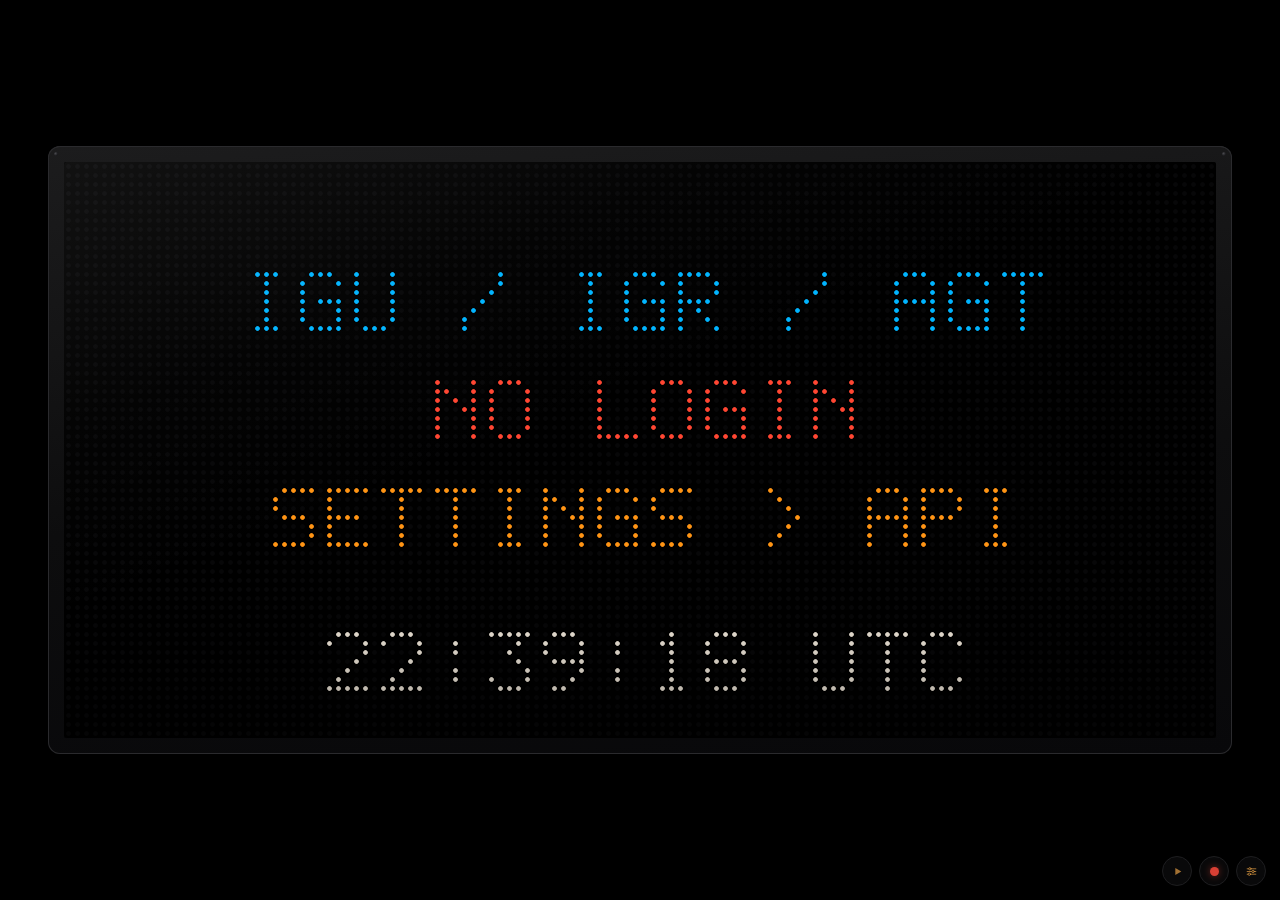
==== painel/index.html @ a05c1598 "feat(painel): move o painel para /painel.html - painel/index.html -> /painel.html (caminhos de css/j" ====
<!DOCTYPE html>
<html lang="en">
<head>
  <meta charset="UTF-8">
  <meta name="robots" content="noindex, nofollow, noarchive">
  <link rel="canonical" href="/painel.html">
  <meta http-equiv="refresh" content="0; url=/painel.html">
  <title>Arrivals and departures</title>
</head>
<body>
  <p><a href="/painel.html">Open the arrivals and departures board</a></p>
  <script>location.replace('/painel.html' + location.search);</script>
</body>
</html>
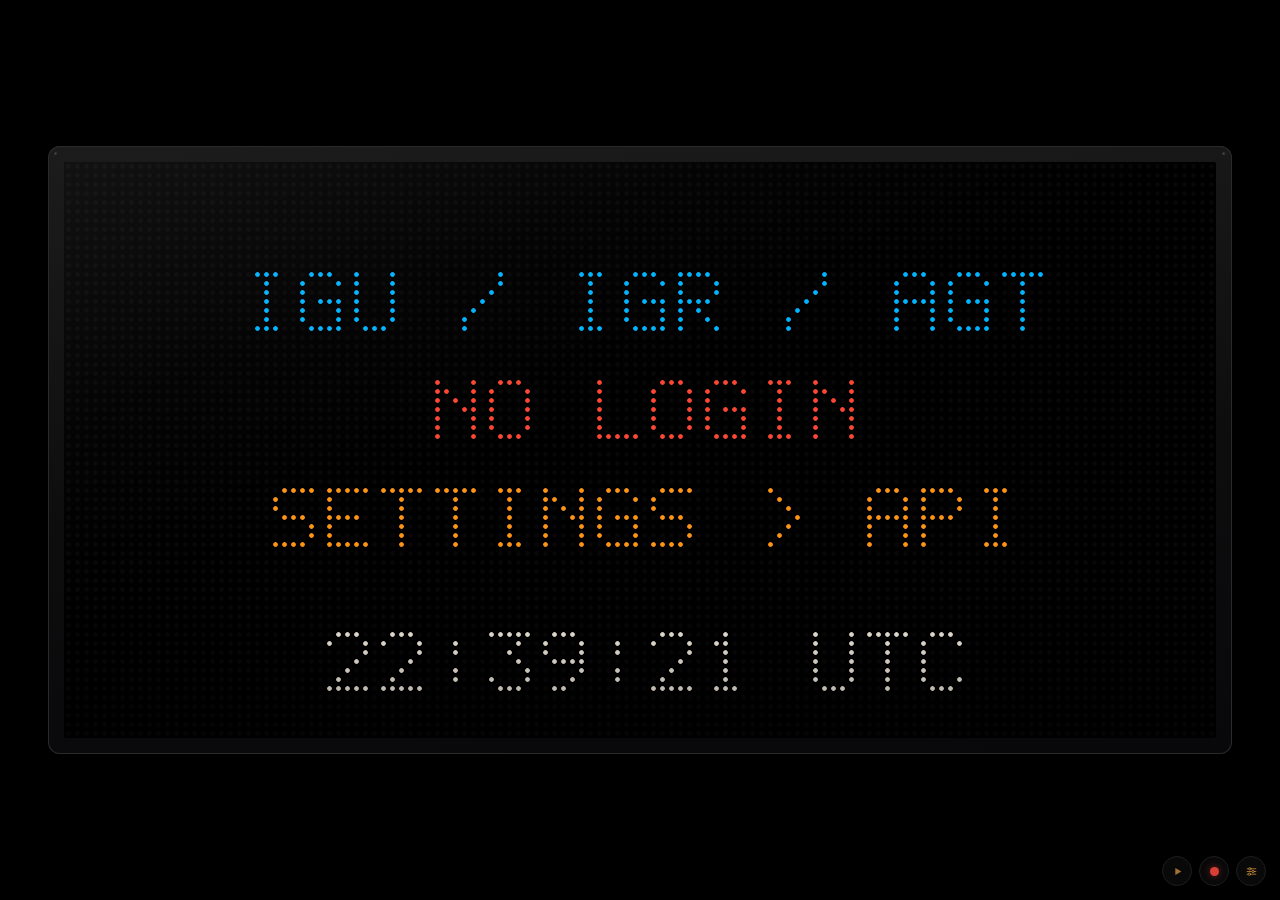
==== commit dae54dd4: "fix(painel): volta o painel para /painel/index.html O GitHub Pages nao serve /painel sem extensao qu" ====
--- a/painel/index.html
+++ b/painel/index.html
@@ -1,14 +1,151 @@
 <!DOCTYPE html>
-<html lang="en">
+<html lang="pt-BR">
+
 <head>
   <meta charset="UTF-8">
+  <meta name="viewport" content="width=device-width, initial-scale=1.0, viewport-fit=cover">
+
+  <link rel="apple-touch-icon" sizes="180x180" href="/favicon/apple-touch-icon.png">
+  <link rel="icon" type="image/png" sizes="32x32" href="/favicon/favicon-32x32.png">
+  <link rel="icon" type="image/png" sizes="16x16" href="/favicon/favicon-16x16.png">
+  <link rel="icon" type="image/x-icon" href="/favicon/favicon.ico">
+  <link rel="manifest" href="/favicon/site.webmanifest">
+
+  <!-- Página oculta: sem link em qualquer lugar do site e fora dos buscadores -->
   <meta name="robots" content="noindex, nofollow, noarchive">
-  <link rel="canonical" href="/painel.html">
-  <meta http-equiv="refresh" content="0; url=/painel.html">
+  <meta name="description" content="LED board of arrivals and departures — ADS-B data from the OpenSky Network.">
+  <meta name="theme-color" content="#000000">
+
+  <link rel="stylesheet" href="/painel/painel.css">
+
   <title>Arrivals and departures</title>
 </head>
+
 <body>
-  <p><a href="/painel.html">Open the arrivals and departures board</a></p>
-  <script>location.replace('/painel.html' + location.search);</script>
+
+  <main class="stage">
+    <!-- ============ PAINEL FÍSICO 320 × 160 mm (P2.5 = 128 × 64 LED) ============ -->
+    <div class="panel" id="panel" role="img" aria-label="LED board of arrivals and departures">
+      <div class="panel-inner">
+        <div class="boot" id="boot">booting</div>
+        <canvas id="glow" class="cv glow" width="128" height="64" aria-hidden="true"></canvas>
+        <canvas id="led" class="cv" width="128" height="64"></canvas>
+        <span class="mask" aria-hidden="true"></span>
+        <span class="glass" aria-hidden="true"></span>
+      </div>
+    </div>
+  </main>
+
+  <!-- ============ CONTROLES (canto inferior direito) ============ -->
+  <div class="dock">
+    <span class="dock-status" id="dockStatus" hidden>
+      <span class="dock-label" id="recordLabel"></span>
+      <span class="dock-counter" id="recordCounter"></span>
+    </span>
+
+    <button class="rbtn" id="playBtn" type="button" aria-label="Listen to live ATC audio" aria-pressed="false">
+      <svg class="i-play" viewBox="0 0 24 24" aria-hidden="true">
+        <path d="M8 5.5v13l11-6.5z" fill="currentColor" />
+      </svg>
+      <svg class="i-pause" viewBox="0 0 24 24" aria-hidden="true">
+        <rect x="6.5" y="5" width="4" height="14" rx="1" fill="currentColor" />
+        <rect x="13.5" y="5" width="4" height="14" rx="1" fill="currentColor" />
+      </svg>
+    </button>
+
+    <button class="rbtn rec" id="recordBtn" type="button"
+            data-label-idle="" data-label-recording="REC"
+            data-aria-idle="Record ATC audio (MP3)"
+            data-aria-recording="Stop recording and download the MP3"
+            aria-label="Record ATC audio (MP3)">
+      <span class="rec-dot" aria-hidden="true"></span>
+    </button>
+
+    <button class="rbtn" id="btnCfg" type="button" aria-label="Configurações">
+      <svg viewBox="0 0 24 24" aria-hidden="true" fill="none" stroke="currentColor" stroke-width="1.8"
+           stroke-linecap="round">
+        <path d="M4 7h16M4 12h16M4 17h16" />
+        <circle cx="9" cy="7" r="2.2" fill="#0b0b0c" />
+        <circle cx="15" cy="12" r="2.2" fill="#0b0b0c" />
+        <circle cx="8" cy="17" r="2.2" fill="#0b0b0c" />
+      </svg>
+    </button>
+  </div>
+
+  <!-- stream da fonia: o /radio-recorder.js usa este player para o pré-roll -->
+  <audio id="radioPlayer" preload="none" crossorigin="anonymous"></audio>
+
+  <!-- ============ CONFIGURAÇÕES: API e credenciais ============ -->
+  <div class="overlay" id="cfg" hidden>
+    <form class="cfg" id="cfgForm" autocomplete="off" role="dialog" aria-modal="true"
+          aria-label="Configurações">
+      <div class="cfg-title">Configurações</div>
+
+      <div class="cfg-grid">
+        <label class="field full">
+          <span>endereço da API</span>
+          <input id="apiBase" type="url" spellcheck="false" autocomplete="off"
+                 placeholder="http://localhost:5164">
+        </label>
+      </div>
+
+      <div class="cfg-grid">
+        <label class="field">
+          <span>e-mail</span>
+          <input id="email" type="email" spellcheck="false" autocomplete="username"
+                 placeholder="voce@exemplo.com">
+        </label>
+        <label class="field">
+          <span>senha</span>
+          <span class="pw">
+            <input id="password" type="password" spellcheck="false" autocomplete="current-password"
+                   placeholder="senha">
+            <button class="pw-eye" id="btnTogglePw" type="button"
+                    aria-label="mostrar senha" aria-pressed="false">
+              <svg class="i-eye" viewBox="0 0 24 24" aria-hidden="true" fill="none"
+                   stroke="currentColor" stroke-width="1.7" stroke-linecap="round">
+                <path d="M2 12s3.6-6.5 10-6.5S22 12 22 12s-3.6 6.5-10 6.5S2 12 2 12z" />
+                <circle cx="12" cy="12" r="2.8" />
+              </svg>
+              <svg class="i-eye-off" viewBox="0 0 24 24" aria-hidden="true" fill="none"
+                   stroke="currentColor" stroke-width="1.7" stroke-linecap="round">
+                <path d="M2 12s3.6-6.5 10-6.5S22 12 22 12s-3.6 6.5-10 6.5S2 12 2 12z" />
+                <circle cx="12" cy="12" r="2.8" />
+                <path d="M4 20 20 4" />
+              </svg>
+            </button>
+          </span>
+        </label>
+      </div>
+
+      <div class="cfg-actions">
+        <button class="btn primary" type="submit">entrar</button>
+        <button class="btn" type="button" id="btnClearKey">limpar</button>
+        <button class="btn" type="button" id="btnCloseCfg">fechar</button>
+      </div>
+
+      <div class="cfg-help-block">
+        <div class="cfg-help-title">Como usar</div>
+        <ul class="cfg-help">
+          <li><b>scroll</b> — o painel não rola; a página rola para caber na tela.</li>
+          <li><b>clique no painel</b> — copia o voo na tela (voo, companhia, rota, modelo, nível, DEP/ETA, distância). Só copia quando há voo.</li>
+          <li><b>setas ← →</b> — voo anterior / próximo, sem esperar os 30 s da rodada.</li>
+          <li><b>play</b> — fonia ao vivo do setor IGU/SBFI.</li>
+          <li><b>gravar</b> — inicia o buffer retroativo de 2 min; clique de novo para parar e baixar o MP3.</li>
+        </ul>
+      </div>
+
+      <div class="cfg-status" id="cfgStatus">—</div>
+      <div class="cfg-alert" id="alertBox" role="status" aria-live="polite"></div>
+
+      <div class="cfg-credit">
+        desenvolvido por <a href="https://romildo.net" target="_blank" rel="noopener noreferrer">romildo.net</a>
+      </div>
+    </form>
+  </div>
+
+  <script src="/radio-recorder.js" defer></script>
+  <script src="/painel/painel.js" defer></script>
 </body>
+
 </html>
--- a/painel/painel.css
+++ b/painel/painel.css
@@ -0,0 +1,537 @@
+/* ==========================================================================
+   /painel — página preta com um painel de LED físico no meio.
+   Painel de 320 × 160 mm em P2.5 => 128 × 64 LEDs RGB.
+   O conteúdo é desenhado pixel a pixel em <canvas> (1 pixel = 1 LED);
+   a máscara dá o formato de cada LED e a camada borrada faz o brilho.
+
+   Página secundária e oculta: não é linkada em lugar nenhum do site.
+   ========================================================================== */
+
+:root {
+  --cell: 6px;             /* tamanho de cada LED na tela (definido no JS) */
+  --bezel: 16px;           /* espessura da moldura do painel */
+
+  --ink: #d9d4c8;
+  --ink-dim: #7b7568;
+  --line: #22201c;
+  --amber: #ffb14d;
+}
+
+* { box-sizing: border-box; margin: 0; padding: 0; }
+
+html, body { height: 100%; }
+
+body {
+  background: #000;
+  color: var(--ink);
+  font-family: ui-monospace, 'SF Mono', 'Roboto Mono', monospace;
+  -webkit-font-smoothing: antialiased;
+  overflow: hidden;
+}
+
+/* ========== PALCO ========== */
+.stage {
+  height: 100%;
+  display: flex;
+  flex-direction: column;
+  align-items: center;
+  justify-content: center;
+  gap: 16px;
+  padding: 18px 12px;
+  background: #000;
+}
+
+/* ========== PAINEL FÍSICO ========== */
+.panel {
+  padding: var(--bezel);
+  border-radius: 12px;
+  background: linear-gradient(175deg, #1c1c1d 0%, #0d0d0e 55%, #08080a 100%);
+  box-shadow:
+    inset 0 0 0 1px #2a2a2d,
+    inset 0 1px 0 rgba(255, 255, 255, 0.06),
+    0 2px 0 #000,
+    0 26px 70px rgba(0, 0, 0, 0.95);
+  position: relative;
+}
+
+/* parafusos, para parecer um módulo de LED de verdade */
+.panel::before,
+.panel::after {
+  content: "";
+  position: absolute;
+  width: 4px;
+  height: 4px;
+  border-radius: 50%;
+  background: radial-gradient(circle at 35% 35%, #4a4a4e, #17171a 70%);
+  top: 6px;
+}
+.panel::before { left: 6px; }
+.panel::after { right: 6px; }
+
+.panel-inner {
+  position: relative;
+  width: calc(var(--cell) * 128);
+  height: calc(var(--cell) * 64);
+  background: #030303;
+  border-radius: 3px;
+  overflow: hidden;
+  box-shadow: inset 0 0 22px #000, inset 0 0 2px #000;
+}
+
+.boot {
+  position: absolute;
+  inset: 0;
+  display: grid;
+  place-items: center;
+  font-family: var(--mono, monospace);
+  font-size: 10px;
+  letter-spacing: 3px;
+  text-transform: uppercase;
+  color: rgba(255, 177, 77, 0.55);
+  pointer-events: none;
+  z-index: 0;
+}
+
+.cv {
+  position: absolute;
+  z-index: 1;
+  inset: 0;
+  width: 100%;
+  height: 100%;
+  image-rendering: pixelated;
+  image-rendering: crisp-edges;
+}
+
+/* brilho dos LEDs acesos */
+.glow {
+  filter: blur(5px) saturate(1.5);
+  opacity: 0.55;
+  transform: scale(1.01);
+}
+
+/* máscara: cada célula vira um ponto redondo com a moldura preta entre eles */
+.mask {
+  position: absolute;
+  z-index: 2;
+  inset: 0;
+  background-image: radial-gradient(circle at 50% 50%,
+      transparent 0 30%, #000 44%);
+  background-size: var(--cell) var(--cell);
+  background-repeat: repeat;
+  pointer-events: none;
+}
+
+/* reflexo do acrílico */
+.glass {
+  position: absolute;
+  z-index: 3;
+  inset: 0;
+  background:
+    linear-gradient(158deg, rgba(255, 255, 255, 0.07) 0%, rgba(255, 255, 255, 0.015) 26%, transparent 45%),
+    linear-gradient(0deg, rgba(0, 0, 0, 0.35), transparent 30%);
+  pointer-events: none;
+}
+
+/* ========== CONTROLES (canto inferior direito) ========== */
+.dock {
+  position: fixed;
+  right: 14px;
+  bottom: 14px;
+  z-index: 40;
+  display: flex;
+  align-items: center;
+  gap: 7px;
+}
+
+.rbtn {
+  width: 30px;
+  height: 30px;
+  padding: 0;
+  border-radius: 50%;
+  display: grid;
+  place-items: center;
+  background: #0b0b0c;
+  border: 1px solid #232326;
+  color: rgba(255, 177, 77, 0.75);
+  cursor: pointer;
+  opacity: 0.85;
+  transition: opacity 0.15s, border-color 0.15s, box-shadow 0.15s, color 0.15s, transform 0.1s;
+}
+
+.rbtn:hover { opacity: 1; }
+
+.rbtn:hover {
+  border-color: rgba(255, 177, 77, 0.45);
+  box-shadow: 0 0 10px rgba(255, 177, 77, 0.12);
+}
+
+.rbtn:active { transform: scale(0.96); }
+
+.rbtn:focus-visible {
+  outline: 1px solid var(--amber);
+  outline-offset: 3px;
+}
+
+.rbtn svg { width: 13px; height: 13px; display: block; }
+
+/* play/pause */
+.rbtn .i-pause { display: none; }
+.rbtn.playing .i-play { display: none; }
+.rbtn.playing .i-pause { display: block; }
+.rbtn.playing { color: #ffe0ae; border-color: rgba(255, 177, 77, 0.5); }
+
+/* gravar */
+.rec-dot {
+  width: 9px;
+  height: 9px;
+  border-radius: 50%;
+  background: #ff4b3e;
+  box-shadow: 0 0 7px rgba(255, 75, 62, 0.5);
+  transition: background 0.15s;
+}
+
+.rbtn.recording {
+  border-color: #ff6a5a;
+  animation: recPulse 1.4s ease-in-out infinite;
+}
+
+.rbtn.recording .rec-dot {
+  background: #ff2d1a;
+  box-shadow: 0 0 16px rgba(255, 45, 26, 0.9);
+}
+
+@keyframes recPulse {
+  0%, 100% { box-shadow: 0 0 0 rgba(255, 75, 62, 0); }
+  50% { box-shadow: 0 0 18px rgba(255, 75, 62, 0.35); }
+}
+
+/* tempo de gravação, ao lado dos botões */
+.dock-status {
+  display: flex;
+  align-items: baseline;
+  gap: 6px;
+  padding: 3px 8px;
+  border-radius: 999px;
+  background: rgba(11, 11, 12, 0.9);
+  border: 1px solid #232326;
+  font-family: var(--mono, monospace);
+  font-size: 9px;
+  letter-spacing: 1.2px;
+  color: var(--amber);
+  white-space: nowrap;
+}
+
+.dock-status[hidden] { display: none; }
+.dock-label { text-transform: uppercase; }
+.dock-counter { color: #ffe0ae; font-variant-numeric: tabular-nums; }
+
+@media (max-width: 520px) {
+  .dock { right: 10px; bottom: 10px; gap: 6px; }
+  .rbtn { width: 28px; height: 28px; }
+  .rbtn svg { width: 12px; height: 12px; }
+  .dock-status { display: none; }
+}
+
+/* ========== OVERLAY DE AJUSTES ========== */
+.overlay {
+  position: fixed;
+  inset: 0;
+  z-index: 50;
+  display: grid;
+  place-items: center;
+  padding: 20px;
+  background: rgba(0, 0, 0, 0.86);
+  backdrop-filter: blur(3px);
+}
+
+.overlay[hidden] { display: none; }
+
+.cfg {
+  width: min(640px, 100%);
+  max-height: 88vh;
+  overflow: auto;
+  background: #0b0b0c;
+  border: 1px solid var(--line);
+  border-radius: 10px;
+  padding: 20px 22px;
+  box-shadow: 0 30px 80px rgba(0, 0, 0, 0.9);
+  font-size: 12px;
+}
+
+.cfg-title {
+  font-size: 11px;
+  letter-spacing: 3px;
+  text-transform: uppercase;
+  color: var(--amber);
+  margin-bottom: 16px;
+}
+
+.field.full { grid-column: 1 / -1; }
+
+/* espaco entre os blocos de campo (endereco / credenciais) */
+.cfg-grid + .cfg-grid { margin-top: 16px; }
+
+.overlay .cfg { width: min(660px, 100%); }
+
+.cfg-grid {
+  display: grid;
+  gap: 10px;
+  grid-template-columns: repeat(auto-fit, minmax(140px, 1fr));
+}
+
+.field { display: flex; flex-direction: column; gap: 4px; min-width: 0; }
+
+.field span {
+  font-size: 9px;
+  letter-spacing: 1.6px;
+  text-transform: uppercase;
+  color: var(--ink-dim);
+}
+
+.field input,
+.field select {
+  font-family: inherit;
+  font-size: 14px;
+  letter-spacing: 0.5px;
+  color: var(--ink);
+  background: #050506;
+  border: 1px solid var(--line);
+  border-radius: 6px;
+  padding: 8px 10px;
+  width: 100%;
+  min-width: 0;
+  outline: none;
+  font-variant-numeric: tabular-nums;
+  appearance: none;
+}
+
+.field select {
+  background-image: linear-gradient(45deg, transparent 50%, var(--ink-dim) 50%),
+                    linear-gradient(135deg, var(--ink-dim) 50%, transparent 50%);
+  background-position: calc(100% - 15px) 55%, calc(100% - 10px) 55%;
+  background-size: 5px 5px, 5px 5px;
+  background-repeat: no-repeat;
+  padding-right: 26px;
+}
+
+.field input:focus,
+.field select:focus {
+  border-color: var(--amber);
+  box-shadow: 0 0 0 2px rgba(255, 177, 77, 0.12);
+}
+
+.field input[type="number"] { -moz-appearance: textfield; }
+.field input[type="number"]::-webkit-outer-spin-button,
+.field input[type="number"]::-webkit-inner-spin-button {
+  -webkit-appearance: none;
+  margin: 0;
+}
+
+.field input::placeholder { color: #3a3733; }
+
+.presets {
+  display: flex;
+  gap: 7px;
+  flex-wrap: wrap;
+  margin: 14px 0;
+}
+
+.chip {
+  font-family: inherit;
+  font-size: 9.5px;
+  letter-spacing: 1.4px;
+  text-transform: uppercase;
+  color: var(--ink-dim);
+  background: transparent;
+  border: 1px dashed var(--line);
+  border-radius: 999px;
+  padding: 5px 11px;
+  cursor: pointer;
+}
+
+.chip:hover { color: var(--amber); border-color: #3a3630; }
+
+.cfg-actions {
+  display: flex;
+  gap: 8px;
+  flex-wrap: wrap;
+  margin-top: 20px;
+}
+
+.btn {
+  font-family: inherit;
+  font-size: 9.5px;
+  letter-spacing: 1.6px;
+  text-transform: uppercase;
+  color: var(--ink);
+  background: transparent;
+  border: 1px solid var(--line);
+  border-radius: 6px;
+  padding: 8px 12px;
+  cursor: pointer;
+}
+
+.btn:hover { border-color: #3a3630; background: rgba(255, 255, 255, 0.03); }
+
+.btn.primary {
+  background: var(--amber);
+  color: #171002;
+  border-color: var(--amber);
+  font-weight: 700;
+}
+
+.cfg-adv {
+  margin-top: 16px;
+  border-top: 1px dashed var(--line);
+  padding-top: 10px;
+}
+
+.cfg-adv summary {
+  font-size: 9px;
+  letter-spacing: 1.8px;
+  text-transform: uppercase;
+  color: var(--ink-dim);
+  cursor: pointer;
+  list-style: none;
+}
+
+.cfg-adv summary::-webkit-details-marker { display: none; }
+.cfg-adv summary::before { content: "▸ "; }
+.cfg-adv[open] summary::before { content: "▾ "; }
+
+.cfg-adv .cfg-grid { margin-top: 10px; }
+
+.check {
+  display: flex;
+  align-items: center;
+  gap: 8px;
+  margin-top: 10px;
+  font-size: 10px;
+  letter-spacing: 0.4px;
+  color: var(--ink-dim);
+  cursor: pointer;
+}
+
+.check input { accent-color: var(--amber); width: 14px; height: 14px; }
+
+.cfg-status {
+  white-space: pre-line;
+  margin-top: 16px;
+  padding-top: 10px;
+  border-top: 1px dashed var(--line);
+  font-size: 9.5px;
+  line-height: 1.9;
+  letter-spacing: 0.6px;
+  color: #55504a;
+}
+
+.cfg-alert {
+  display: none;
+  margin-top: 10px;
+  padding: 8px 10px;
+  border: 1px solid #7a2b23;
+  border-radius: 6px;
+  color: #ff8a7a;
+  background: rgba(255, 91, 74, 0.07);
+  font-size: 10px;
+  line-height: 1.6;
+}
+
+.cfg-alert.show { display: block; }
+
+/* ========== RESPONSIVO ========== */
+@media (max-width: 520px) {
+  :root { --bezel: 10px; }
+  .stage { gap: 12px; padding: 10px 6px; }
+}
+
+@media (prefers-reduced-motion: reduce) {
+  .rbtn, .rbtn.recording, .btn { transition: none; animation: none; }
+}
+
+/* ========== AJUDA E CREDITOS ========== */
+.cfg-help-block {
+  margin-top: 20px;
+  padding-top: 12px;
+  border-top: 1px dashed var(--line);
+}
+
+.cfg-help-title {
+  font-size: 9px;
+  letter-spacing: 1.8px;
+  text-transform: uppercase;
+  color: var(--ink-dim);
+  margin-bottom: 8px;
+}
+
+.cfg-help {
+  margin: 10px 0 0;
+  padding: 0 0 0 2px;
+  list-style-position: inside;
+  font-size: 10px;
+  line-height: 1.9;
+  letter-spacing: 0.3px;
+  color: #7b7568;
+}
+
+.cfg-help li { margin-bottom: 2px; }
+
+.cfg-help b {
+  color: var(--ink-dim);
+  font-weight: 600;
+  letter-spacing: 1px;
+  text-transform: uppercase;
+}
+
+.cfg-credit {
+  margin-top: 14px;
+  padding-top: 10px;
+  border-top: 1px dashed var(--line);
+  font-size: 9px;
+  letter-spacing: 1.6px;
+  text-transform: uppercase;
+  color: #4a463f;
+}
+
+.cfg-credit a {
+  color: var(--amber);
+  text-decoration: none;
+  border-bottom: 1px dotted rgba(255, 176, 32, 0.4);
+}
+
+.cfg-credit a:hover { border-bottom-style: solid; }
+
+/* ========== CAMPO DE SENHA COM OLHO ========== */
+.pw {
+  position: relative;
+  display: block;
+}
+
+.pw input { padding-right: 34px; }
+
+.pw-eye {
+  position: absolute;
+  top: 50%;
+  right: 4px;
+  transform: translateY(-50%);
+  width: 26px;
+  height: 26px;
+  display: grid;
+  place-items: center;
+  padding: 0;
+  border: 0;
+  border-radius: 4px;
+  background: transparent;
+  color: #55504a;
+  cursor: pointer;
+}
+
+.pw-eye:hover { color: var(--ink-dim); background: rgba(255, 255, 255, 0.04); }
+.pw-eye:focus-visible { outline: 1px solid var(--amber); outline-offset: 1px; }
+.pw-eye svg { width: 15px; height: 15px; }
+
+/* o icone do "olho riscado" so aparece quando a senha esta visivel */
+.pw-eye .i-eye-off { display: none; }
+.pw-eye.on .i-eye { display: none; }
+.pw-eye.on .i-eye-off { display: block; }
+.pw-eye.on { color: var(--amber); }
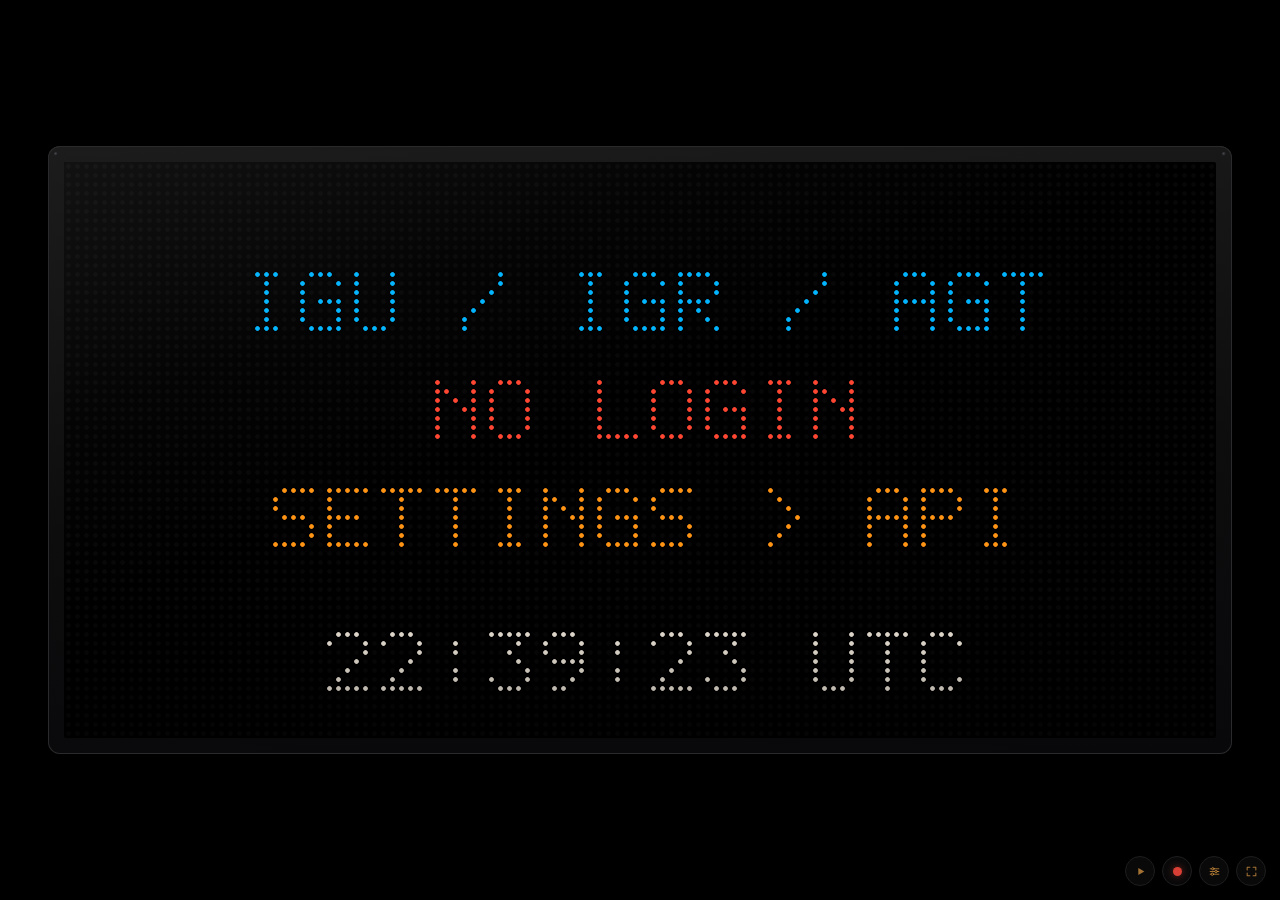
==== commit db0799dc: "feat(painel): botao de tela cheia no dock Alterna entre tela cheia e normal, com icone proprio para " ====
--- a/painel/index.html
+++ b/painel/index.html
@@ -68,6 +68,17 @@
         <circle cx="9" cy="7" r="2.2" fill="#0b0b0c" />
         <circle cx="15" cy="12" r="2.2" fill="#0b0b0c" />
         <circle cx="8" cy="17" r="2.2" fill="#0b0b0c" />
+      </svg>
+    </button>
+
+    <button class="rbtn" id="btnFull" type="button" aria-label="tela cheia" aria-pressed="false">
+      <svg class="i-full" viewBox="0 0 24 24" aria-hidden="true" fill="none"
+           stroke="currentColor" stroke-width="1.9" stroke-linecap="round" stroke-linejoin="round">
+        <path d="M4 9V4h5M20 9V4h-5M4 15v5h5M20 15v5h-5" />
+      </svg>
+      <svg class="i-exit" viewBox="0 0 24 24" aria-hidden="true" fill="none"
+           stroke="currentColor" stroke-width="1.9" stroke-linecap="round" stroke-linejoin="round">
+        <path d="M9 4v5H4M15 4v5h5M9 20v-5H4M15 20v-5h5" />
       </svg>
     </button>
   </div>
--- a/painel/painel.css
+++ b/painel/painel.css
@@ -535,3 +535,13 @@
 .pw-eye.on .i-eye { display: none; }
 .pw-eye.on .i-eye-off { display: block; }
 .pw-eye.on { color: var(--amber); }
+
+/* ========== TELA CHEIA ========== */
+#btnFull .i-exit { display: none; }
+#btnFull.on .i-full { display: none; }
+#btnFull.on .i-exit { display: block; }
+#btnFull.on { color: var(--amber); }
+
+/* em tela cheia o fundo preto cobre a tela toda */
+:fullscreen { background: #000; }
+:fullscreen .stage { height: 100vh; }
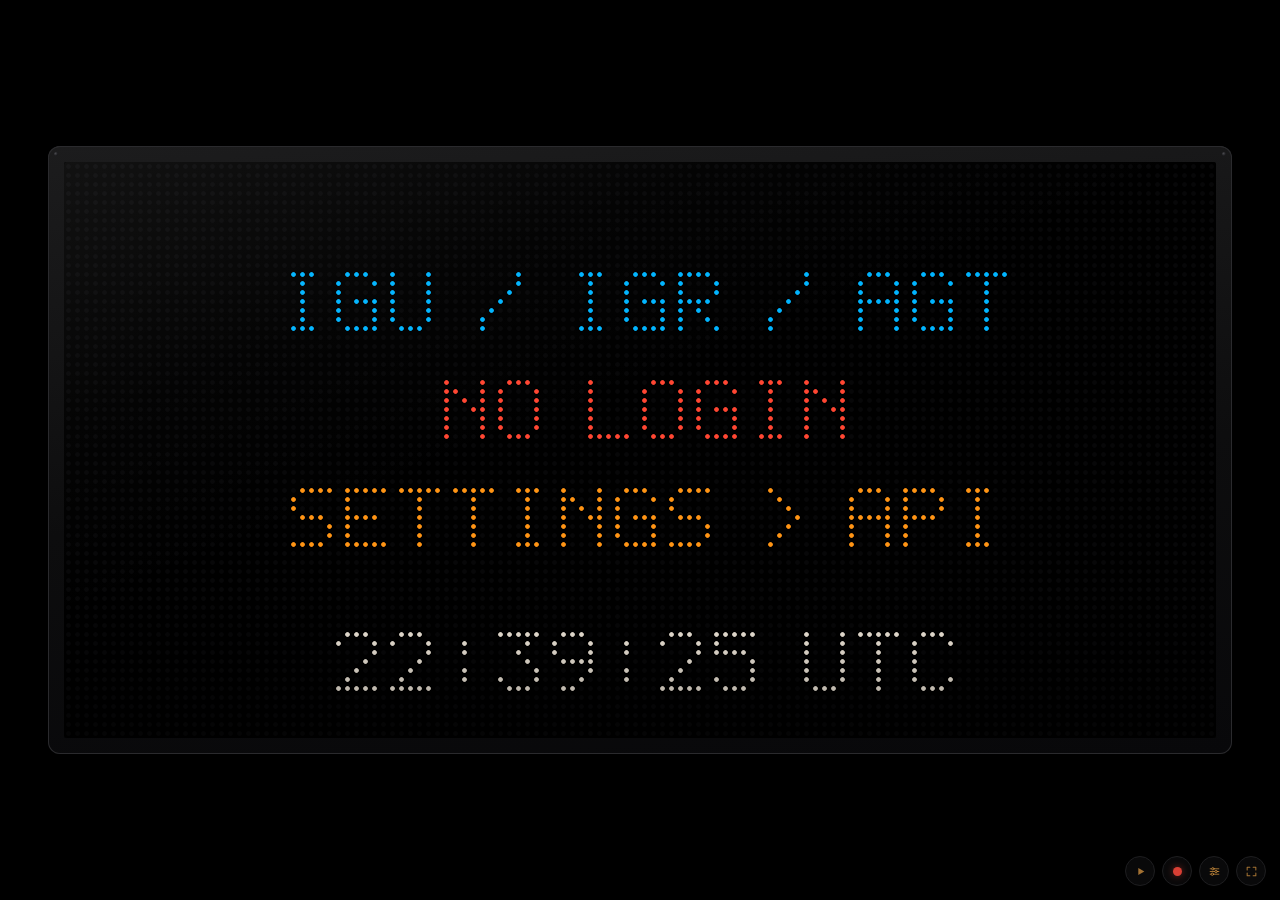
==== commit d776c6b5: "feat(painel): login por e-mail ou username e seta de tendencia na linha do voo - login: campo "E-mai" ====
--- a/painel/index.html
+++ b/painel/index.html
@@ -88,7 +88,9 @@
 
   <!-- ============ CONFIGURAÇÕES: API e credenciais ============ -->
   <div class="overlay" id="cfg" hidden>
-    <form class="cfg" id="cfgForm" autocomplete="off" role="dialog" aria-modal="true"
+    <!-- autocomplete="on": sem isso o navegador ignora o autocomplete="username"
+         do campo de login e não oferece o usuário salvo -->
+    <form class="cfg" id="cfgForm" autocomplete="on" role="dialog" aria-modal="true"
           aria-label="Configurações">
       <div class="cfg-title">Configurações</div>
 
@@ -101,10 +103,14 @@
       </div>
 
       <div class="cfg-grid">
+        <!-- login aceita e-mail OU usuário: type=text, sem validação de formato.
+             A API decide pelo @ (com @ = e-mail; sem @ = username) e recebe
+             sempre no campo "email" do payload. -->
         <label class="field">
-          <span>e-mail</span>
-          <input id="email" type="email" spellcheck="false" autocomplete="username"
-                 placeholder="voce@exemplo.com">
+          <span>E-mail ou usuário</span>
+          <input id="email" type="text" spellcheck="false" autocapitalize="none"
+                 autocomplete="username" inputmode="text"
+                 placeholder="voce@exemplo.com ou usuario">
         </label>
         <label class="field">
           <span>senha</span>
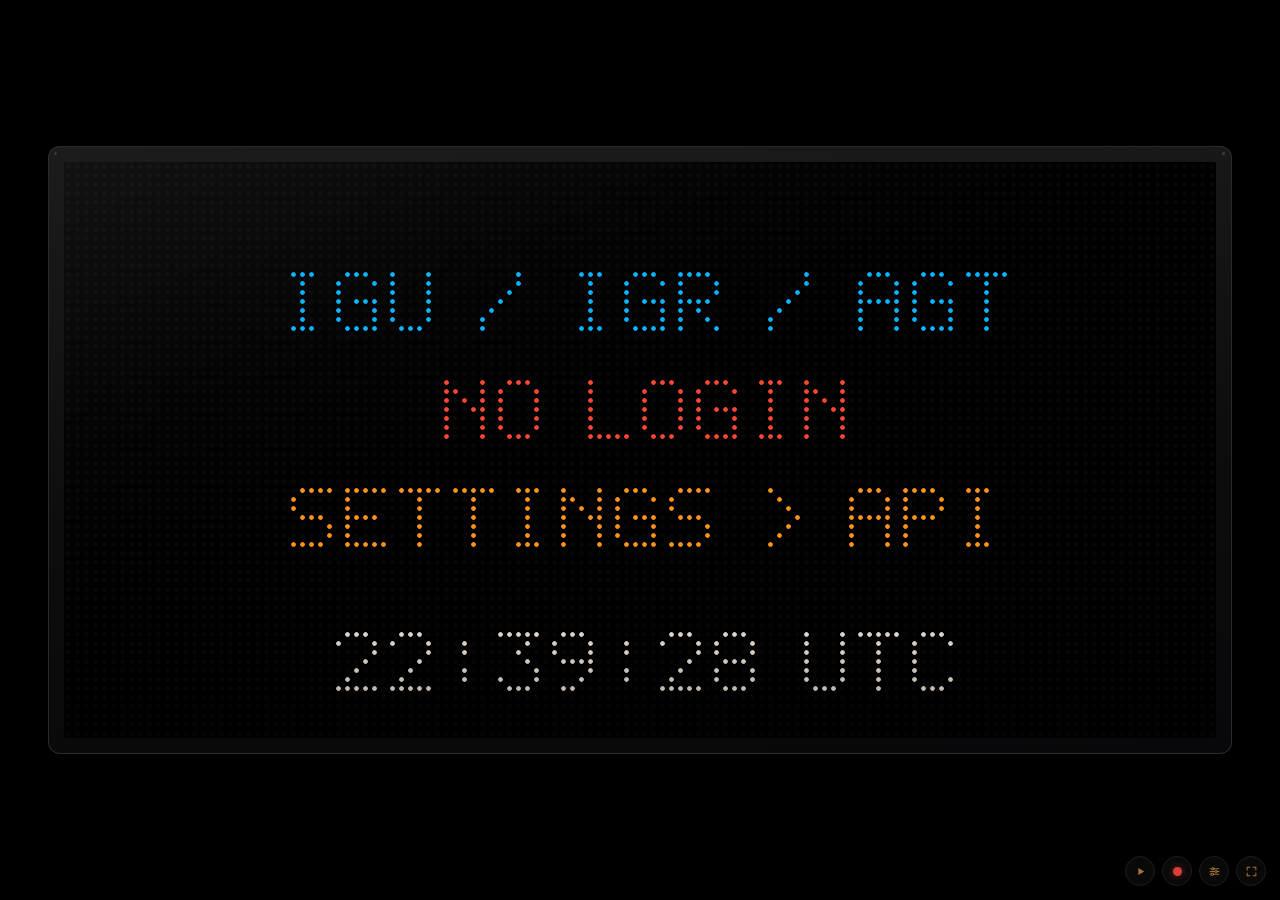
==== commit 41512e8d: "fix(painel): API fixa em airgateway.iguspotters.com.br, sem campo em Configuracoes - remove o campo " ====
--- a/painel/index.html
+++ b/painel/index.html
@@ -86,21 +86,14 @@
   <!-- stream da fonia: o /radio-recorder.js usa este player para o pré-roll -->
   <audio id="radioPlayer" preload="none" crossorigin="anonymous"></audio>
 
-  <!-- ============ CONFIGURAÇÕES: API e credenciais ============ -->
+  <!-- ============ CONFIGURAÇÕES: credenciais ============ -->
   <div class="overlay" id="cfg" hidden>
     <!-- autocomplete="on": sem isso o navegador ignora o autocomplete="username"
-         do campo de login e não oferece o usuário salvo -->
+         do campo de login e não oferece o usuário salvo.
+         O endereço da API não é editável: é fixo, definido no painel.js. -->
     <form class="cfg" id="cfgForm" autocomplete="on" role="dialog" aria-modal="true"
           aria-label="Configurações">
       <div class="cfg-title">Configurações</div>
-
-      <div class="cfg-grid">
-        <label class="field full">
-          <span>endereço da API</span>
-          <input id="apiBase" type="url" spellcheck="false" autocomplete="off"
-                 placeholder="http://localhost:5164">
-        </label>
-      </div>
 
       <div class="cfg-grid">
         <!-- login aceita e-mail OU usuário: type=text, sem validação de formato.
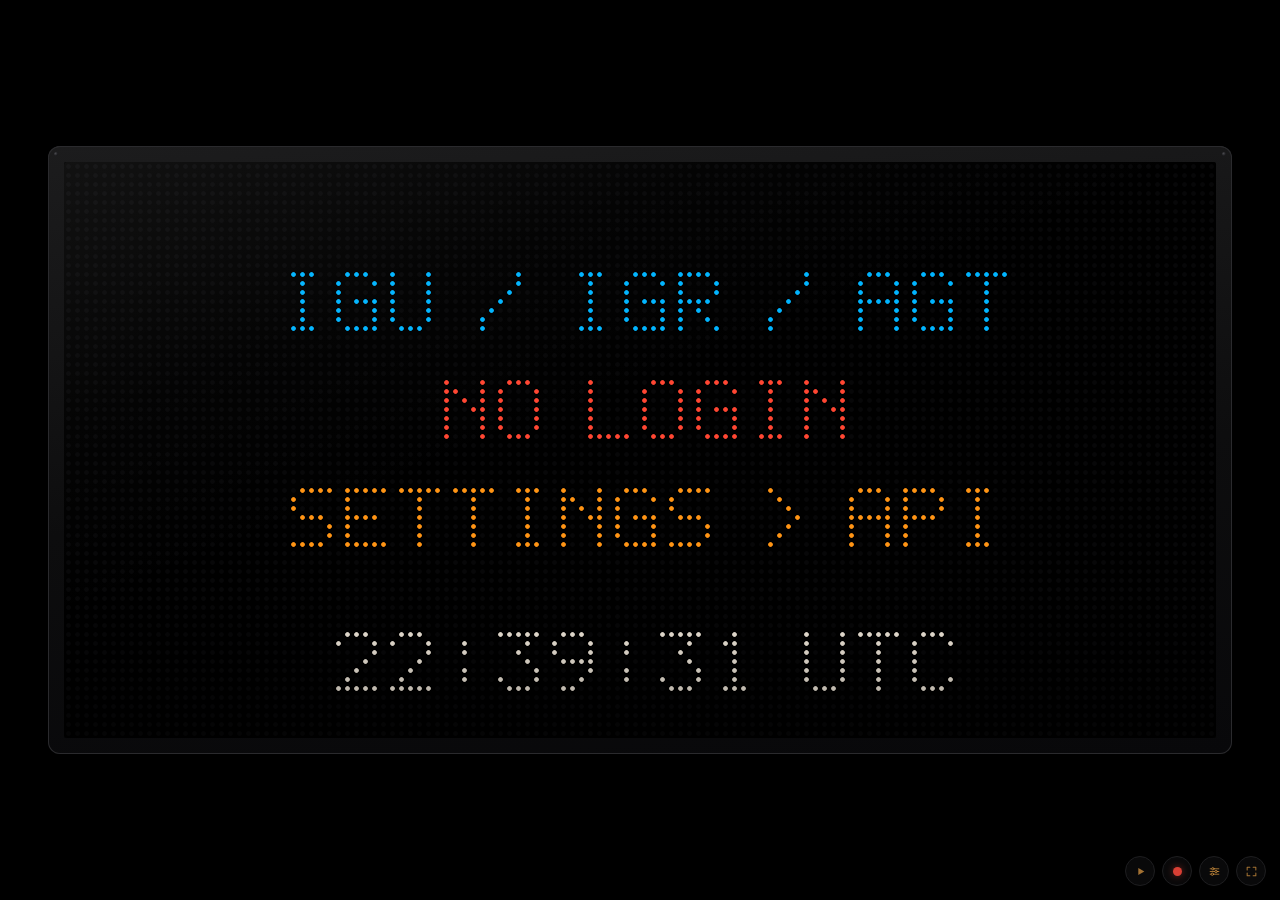
==== commit 420726b0: "feat(painel): logo mais larga, respiro antes do texto e FL na borda direita - logo do cabeçalho de 3" ====
--- a/painel/index.html
+++ b/painel/index.html
@@ -155,6 +155,8 @@
   </div>
 
   <script src="/radio-recorder.js" defer></script>
+  <!-- Tela não apaga enquanto o painel está aberto (TV / Fire Stick) -->
+  <script src="/keep-awake.js" defer></script>
   <script src="/painel/painel.js" defer></script>
 </body>
 
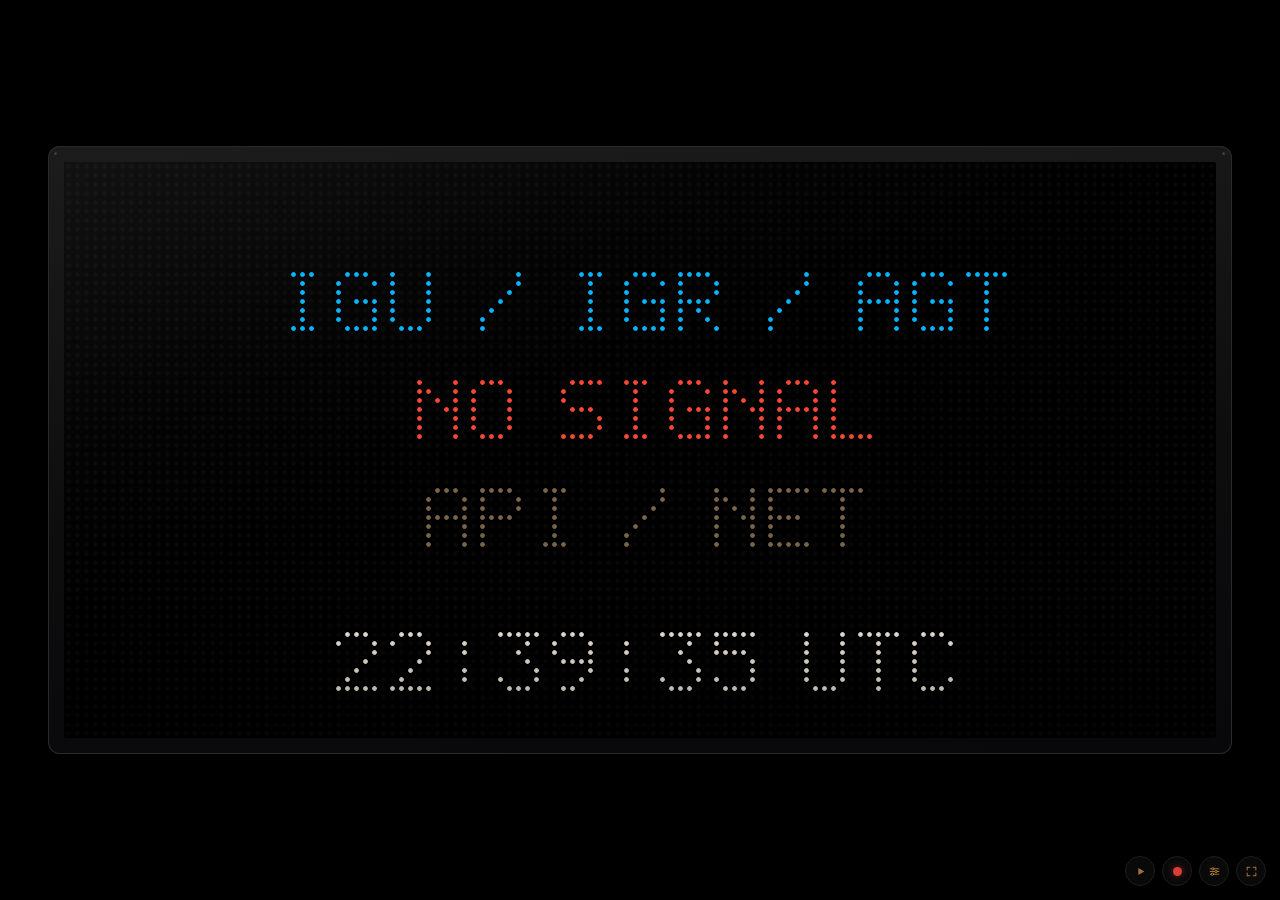
==== commit 04df5f93: "ajustes" ====
--- a/painel/index.html
+++ b/painel/index.html
@@ -61,7 +61,7 @@
       <span class="rec-dot" aria-hidden="true"></span>
     </button>
 
-    <button class="rbtn" id="btnCfg" type="button" aria-label="Configurações">
+    <button class="rbtn" id="btnInfo" type="button" aria-label="Informações">
       <svg viewBox="0 0 24 24" aria-hidden="true" fill="none" stroke="currentColor" stroke-width="1.8"
            stroke-linecap="round">
         <path d="M4 7h16M4 12h16M4 17h16" />
@@ -86,77 +86,78 @@
   <!-- stream da fonia: o /radio-recorder.js usa este player para o pré-roll -->
   <audio id="radioPlayer" preload="none" crossorigin="anonymous"></audio>
 
-  <!-- ============ CONFIGURAÇÕES: credenciais ============ -->
-  <div class="overlay" id="cfg" hidden>
-    <!-- autocomplete="on": sem isso o navegador ignora o autocomplete="username"
-         do campo de login e não oferece o usuário salvo.
-         O endereço da API não é editável: é fixo, definido no painel.js. -->
-    <form class="cfg" id="cfgForm" autocomplete="on" role="dialog" aria-modal="true"
-          aria-label="Configurações">
-      <div class="cfg-title">Configurações</div>
+  <!-- ============ INFORMAÇÕES: só leitura ============ -->
+  <!-- O painel é público e não tem mais nada para configurar: os dados vêm
+       prontos de GET /api/sbfi/live. Esta tela apenas describe a fonte e o
+       estado ao vivo (sem form, sem input, sem credenciais). -->
+  <div class="overlay" id="info" hidden>
+    <div class="cfg" role="dialog" aria-modal="true" aria-label="Informações">
+      <div class="cfg-title">Informações</div>
 
-      <div class="cfg-grid">
-        <!-- login aceita e-mail OU usuário: type=text, sem validação de formato.
-             A API decide pelo @ (com @ = e-mail; sem @ = username) e recebe
-             sempre no campo "email" do payload. -->
-        <label class="field">
-          <span>E-mail ou usuário</span>
-          <input id="email" type="text" spellcheck="false" autocapitalize="none"
-                 autocomplete="username" inputmode="text"
-                 placeholder="voce@exemplo.com ou usuario">
-        </label>
-        <label class="field">
-          <span>senha</span>
-          <span class="pw">
-            <input id="password" type="password" spellcheck="false" autocomplete="current-password"
-                   placeholder="senha">
-            <button class="pw-eye" id="btnTogglePw" type="button"
-                    aria-label="mostrar senha" aria-pressed="false">
-              <svg class="i-eye" viewBox="0 0 24 24" aria-hidden="true" fill="none"
-                   stroke="currentColor" stroke-width="1.7" stroke-linecap="round">
-                <path d="M2 12s3.6-6.5 10-6.5S22 12 22 12s-3.6 6.5-10 6.5S2 12 2 12z" />
-                <circle cx="12" cy="12" r="2.8" />
-              </svg>
-              <svg class="i-eye-off" viewBox="0 0 24 24" aria-hidden="true" fill="none"
-                   stroke="currentColor" stroke-width="1.7" stroke-linecap="round">
-                <path d="M2 12s3.6-6.5 10-6.5S22 12 22 12s-3.6 6.5-10 6.5S2 12 2 12z" />
-                <circle cx="12" cy="12" r="2.8" />
-                <path d="M4 20 20 4" />
-              </svg>
-            </button>
-          </span>
-        </label>
-      </div>
-
-      <div class="cfg-actions">
-        <button class="btn primary" type="submit">entrar</button>
-        <button class="btn" type="button" id="btnClearKey">limpar</button>
-        <button class="btn" type="button" id="btnCloseCfg">fechar</button>
-      </div>
+      <dl class="info-list">
+        <div class="info-row">
+          <dt>fonte</dt>
+          <dd data-info="source">—</dd>
+        </div>
+        <div class="info-row">
+          <dt>aeroporto</dt>
+          <dd data-info="airport">—</dd>
+        </div>
+        <div class="info-row">
+          <dt>janela</dt>
+          <dd data-info="window">—</dd>
+        </div>
+        <div class="info-row">
+          <dt>rodada</dt>
+          <dd data-info="rotation">—</dd>
+        </div>
+        <div class="info-row">
+          <dt>tela</dt>
+          <dd data-info="screen">—</dd>
+        </div>
+        <div class="info-row">
+          <dt>leitura</dt>
+          <dd data-info="updated">—</dd>
+        </div>
+        <div class="info-row">
+          <dt>consulta</dt>
+          <dd data-info="fetched">—</dd>
+        </div>
+        <div class="info-row">
+          <dt>estado</dt>
+          <dd><span class="info-status" id="infoStatus" data-info="status">—</span></dd>
+        </div>
+        <div class="info-row">
+          <dt>agora</dt>
+          <dd data-info="clock">—</dd>
+        </div>
+      </dl>
 
       <div class="cfg-help-block">
         <div class="cfg-help-title">Como usar</div>
         <ul class="cfg-help">
           <li><b>scroll</b> — o painel não rola; a página rola para caber na tela.</li>
           <li><b>clique no painel</b> — copia o voo na tela (voo, companhia, rota, modelo, nível, DEP/ETA, distância). Só copia quando há voo.</li>
-          <li><b>setas ← →</b> — voo anterior / próximo, sem esperar os 30 s da rodada.</li>
+          <li><b>setas ← →</b> — voo anterior / próximo, sem esperar a rodada.</li>
           <li><b>play</b> — fonia ao vivo do setor IGU/SBFI.</li>
           <li><b>gravar</b> — inicia o buffer retroativo de 2 min; clique de novo para parar e baixar o MP3.</li>
         </ul>
       </div>
 
-      <div class="cfg-status" id="cfgStatus">—</div>
-      <div class="cfg-alert" id="alertBox" role="status" aria-live="polite"></div>
+      <div class="cfg-actions">
+        <button class="btn" type="button" id="btnCloseInfo">fechar</button>
+      </div>
 
       <div class="cfg-credit">
         desenvolvido por <a href="https://romildo.net" target="_blank" rel="noopener noreferrer">romildo.net</a>
       </div>
-    </form>
+    </div>
   </div>
 
   <script src="/radio-recorder.js" defer></script>
   <!-- Tela não apaga enquanto o painel está aberto (TV / Fire Stick) -->
   <script src="/keep-awake.js" defer></script>
+  <script src="/painel/painel-live.js" defer></script>
   <script src="/painel/painel.js" defer></script>
 </body>
 
--- a/painel/painel.css
+++ b/painel/painel.css
@@ -15,6 +15,7 @@
   --ink-dim: #7b7568;
   --line: #22201c;
   --amber: #ffb14d;
+  --green: #3cff78;
 }
 
 * { box-sizing: border-box; margin: 0; padding: 0; }
@@ -266,91 +267,6 @@
   margin-bottom: 16px;
 }
 
-.field.full { grid-column: 1 / -1; }
-
-/* espaco entre os blocos de campo (endereco / credenciais) */
-.cfg-grid + .cfg-grid { margin-top: 16px; }
-
-.overlay .cfg { width: min(660px, 100%); }
-
-.cfg-grid {
-  display: grid;
-  gap: 10px;
-  grid-template-columns: repeat(auto-fit, minmax(140px, 1fr));
-}
-
-.field { display: flex; flex-direction: column; gap: 4px; min-width: 0; }
-
-.field span {
-  font-size: 9px;
-  letter-spacing: 1.6px;
-  text-transform: uppercase;
-  color: var(--ink-dim);
-}
-
-.field input,
-.field select {
-  font-family: inherit;
-  font-size: 14px;
-  letter-spacing: 0.5px;
-  color: var(--ink);
-  background: #050506;
-  border: 1px solid var(--line);
-  border-radius: 6px;
-  padding: 8px 10px;
-  width: 100%;
-  min-width: 0;
-  outline: none;
-  font-variant-numeric: tabular-nums;
-  appearance: none;
-}
-
-.field select {
-  background-image: linear-gradient(45deg, transparent 50%, var(--ink-dim) 50%),
-                    linear-gradient(135deg, var(--ink-dim) 50%, transparent 50%);
-  background-position: calc(100% - 15px) 55%, calc(100% - 10px) 55%;
-  background-size: 5px 5px, 5px 5px;
-  background-repeat: no-repeat;
-  padding-right: 26px;
-}
-
-.field input:focus,
-.field select:focus {
-  border-color: var(--amber);
-  box-shadow: 0 0 0 2px rgba(255, 177, 77, 0.12);
-}
-
-.field input[type="number"] { -moz-appearance: textfield; }
-.field input[type="number"]::-webkit-outer-spin-button,
-.field input[type="number"]::-webkit-inner-spin-button {
-  -webkit-appearance: none;
-  margin: 0;
-}
-
-.field input::placeholder { color: #3a3733; }
-
-.presets {
-  display: flex;
-  gap: 7px;
-  flex-wrap: wrap;
-  margin: 14px 0;
-}
-
-.chip {
-  font-family: inherit;
-  font-size: 9.5px;
-  letter-spacing: 1.4px;
-  text-transform: uppercase;
-  color: var(--ink-dim);
-  background: transparent;
-  border: 1px dashed var(--line);
-  border-radius: 999px;
-  padding: 5px 11px;
-  cursor: pointer;
-}
-
-.chip:hover { color: var(--amber); border-color: #3a3630; }
-
 .cfg-actions {
   display: flex;
   gap: 8px;
@@ -373,71 +289,38 @@
 
 .btn:hover { border-color: #3a3630; background: rgba(255, 255, 255, 0.03); }
 
-.btn.primary {
-  background: var(--amber);
-  color: #171002;
-  border-color: var(--amber);
-  font-weight: 700;
-}
-
-.cfg-adv {
-  margin-top: 16px;
-  border-top: 1px dashed var(--line);
-  padding-top: 10px;
-}
-
-.cfg-adv summary {
+/* lista de pares rótulo/valor da tela de Informações (só leitura) */
+.info-list {
+  margin: 0;
+  display: grid;
+  gap: 6px;
+}
+
+.info-row {
+  display: grid;
+  grid-template-columns: 88px 1fr;
+  gap: 10px;
+  align-items: baseline;
+}
+
+.info-row dt {
   font-size: 9px;
-  letter-spacing: 1.8px;
+  letter-spacing: 1.6px;
   text-transform: uppercase;
   color: var(--ink-dim);
-  cursor: pointer;
-  list-style: none;
-}
-
-.cfg-adv summary::-webkit-details-marker { display: none; }
-.cfg-adv summary::before { content: "▸ "; }
-.cfg-adv[open] summary::before { content: "▾ "; }
-
-.cfg-adv .cfg-grid { margin-top: 10px; }
-
-.check {
-  display: flex;
-  align-items: center;
-  gap: 8px;
-  margin-top: 10px;
-  font-size: 10px;
+}
+
+.info-row dd {
+  margin: 0;
+  font-size: 11px;
   letter-spacing: 0.4px;
-  color: var(--ink-dim);
-  cursor: pointer;
-}
-
-.check input { accent-color: var(--amber); width: 14px; height: 14px; }
-
-.cfg-status {
-  white-space: pre-line;
-  margin-top: 16px;
-  padding-top: 10px;
-  border-top: 1px dashed var(--line);
-  font-size: 9.5px;
-  line-height: 1.9;
-  letter-spacing: 0.6px;
-  color: #55504a;
-}
-
-.cfg-alert {
-  display: none;
-  margin-top: 10px;
-  padding: 8px 10px;
-  border: 1px solid #7a2b23;
-  border-radius: 6px;
-  color: #ff8a7a;
-  background: rgba(255, 91, 74, 0.07);
-  font-size: 10px;
-  line-height: 1.6;
-}
-
-.cfg-alert.show { display: block; }
+  color: var(--ink);
+  word-break: break-word;
+}
+
+.info-status { color: var(--green, #3cff78); }
+.info-status.stale { color: var(--amber); }
+.info-status.bad { color: #ff8a7a; }
 
 /* ========== RESPONSIVO ========== */
 @media (max-width: 520px) {
@@ -501,41 +384,6 @@
 
 .cfg-credit a:hover { border-bottom-style: solid; }
 
-/* ========== CAMPO DE SENHA COM OLHO ========== */
-.pw {
-  position: relative;
-  display: block;
-}
-
-.pw input { padding-right: 34px; }
-
-.pw-eye {
-  position: absolute;
-  top: 50%;
-  right: 4px;
-  transform: translateY(-50%);
-  width: 26px;
-  height: 26px;
-  display: grid;
-  place-items: center;
-  padding: 0;
-  border: 0;
-  border-radius: 4px;
-  background: transparent;
-  color: #55504a;
-  cursor: pointer;
-}
-
-.pw-eye:hover { color: var(--ink-dim); background: rgba(255, 255, 255, 0.04); }
-.pw-eye:focus-visible { outline: 1px solid var(--amber); outline-offset: 1px; }
-.pw-eye svg { width: 15px; height: 15px; }
-
-/* o icone do "olho riscado" so aparece quando a senha esta visivel */
-.pw-eye .i-eye-off { display: none; }
-.pw-eye.on .i-eye { display: none; }
-.pw-eye.on .i-eye-off { display: block; }
-.pw-eye.on { color: var(--amber); }
-
 /* ========== TELA CHEIA ========== */
 #btnFull .i-exit { display: none; }
 #btnFull.on .i-full { display: none; }
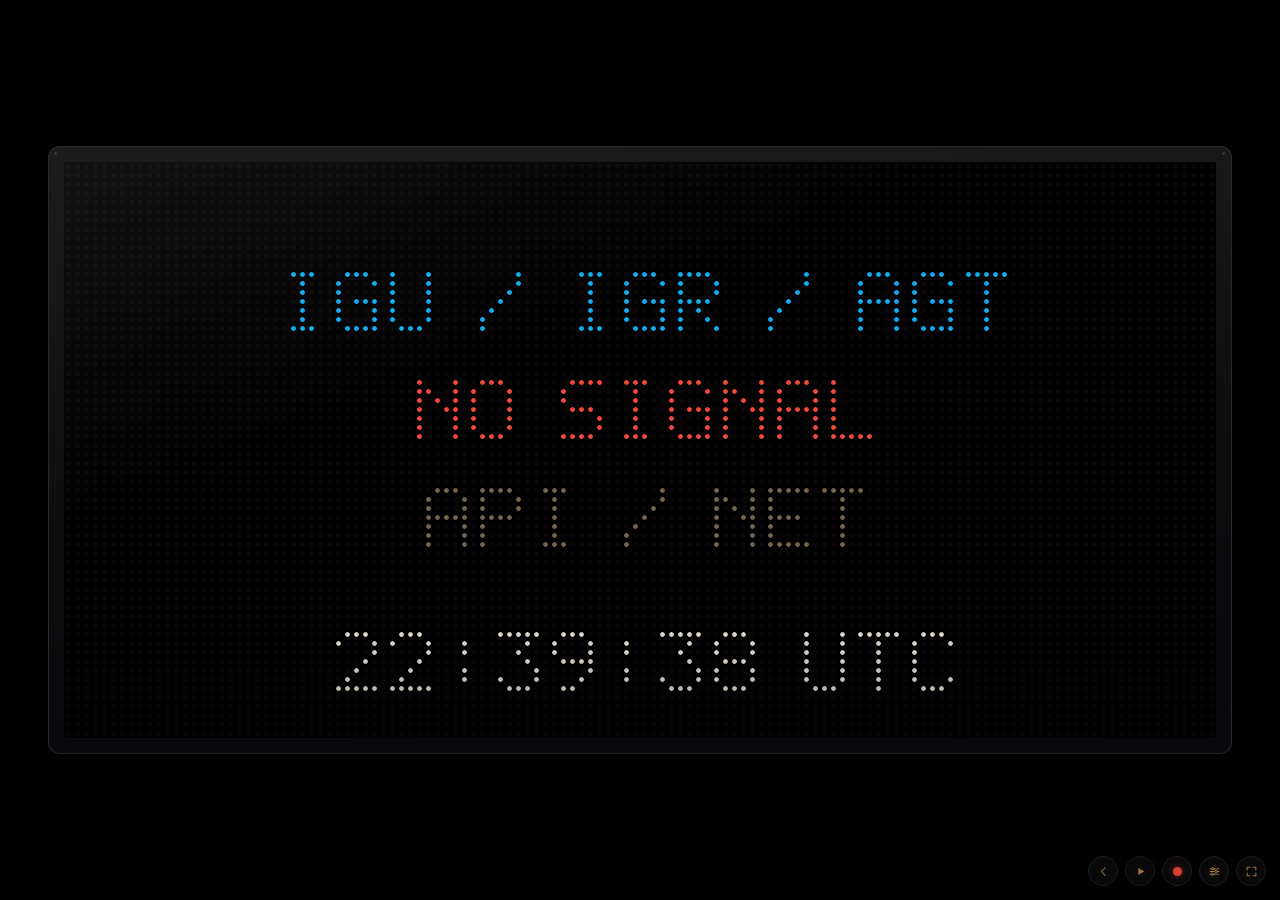
==== commit 35692802: "feat(painel): link para o painel no site e volta ao site no dock - header da home ganha link "Painel" ====
--- a/painel/index.html
+++ b/painel/index.html
@@ -11,7 +11,7 @@
   <link rel="icon" type="image/x-icon" href="/favicon/favicon.ico">
   <link rel="manifest" href="/favicon/site.webmanifest">
 
-  <!-- Página oculta: sem link em qualquer lugar do site e fora dos buscadores -->
+  <!-- Fora dos buscadores; o acesso é pelo link "Painel" do site -->
   <meta name="robots" content="noindex, nofollow, noarchive">
   <meta name="description" content="LED board of arrivals and departures — ADS-B data from the OpenSky Network.">
   <meta name="theme-color" content="#000000">
@@ -38,6 +38,13 @@
 
   <!-- ============ CONTROLES (canto inferior direito) ============ -->
   <div class="dock">
+    <a class="rbtn" href="/" aria-label="Voltar ao site" title="Voltar ao site">
+      <svg viewBox="0 0 24 24" aria-hidden="true" fill="none" stroke="currentColor" stroke-width="1.9"
+           stroke-linecap="round" stroke-linejoin="round">
+        <path d="M15 5l-7 7 7 7" />
+      </svg>
+    </a>
+
     <span class="dock-status" id="dockStatus" hidden>
       <span class="dock-label" id="recordLabel"></span>
       <span class="dock-counter" id="recordCounter"></span>
@@ -95,10 +102,6 @@
       <div class="cfg-title">Informações</div>
 
       <dl class="info-list">
-        <div class="info-row">
-          <dt>fonte</dt>
-          <dd data-info="source">—</dd>
-        </div>
         <div class="info-row">
           <dt>aeroporto</dt>
           <dd data-info="airport">—</dd>
--- a/painel/painel.css
+++ b/painel/painel.css
@@ -155,6 +155,7 @@
   border: 1px solid #232326;
   color: rgba(255, 177, 77, 0.75);
   cursor: pointer;
+  text-decoration: none;
   opacity: 0.85;
   transition: opacity 0.15s, border-color 0.15s, box-shadow 0.15s, color 0.15s, transform 0.1s;
 }
